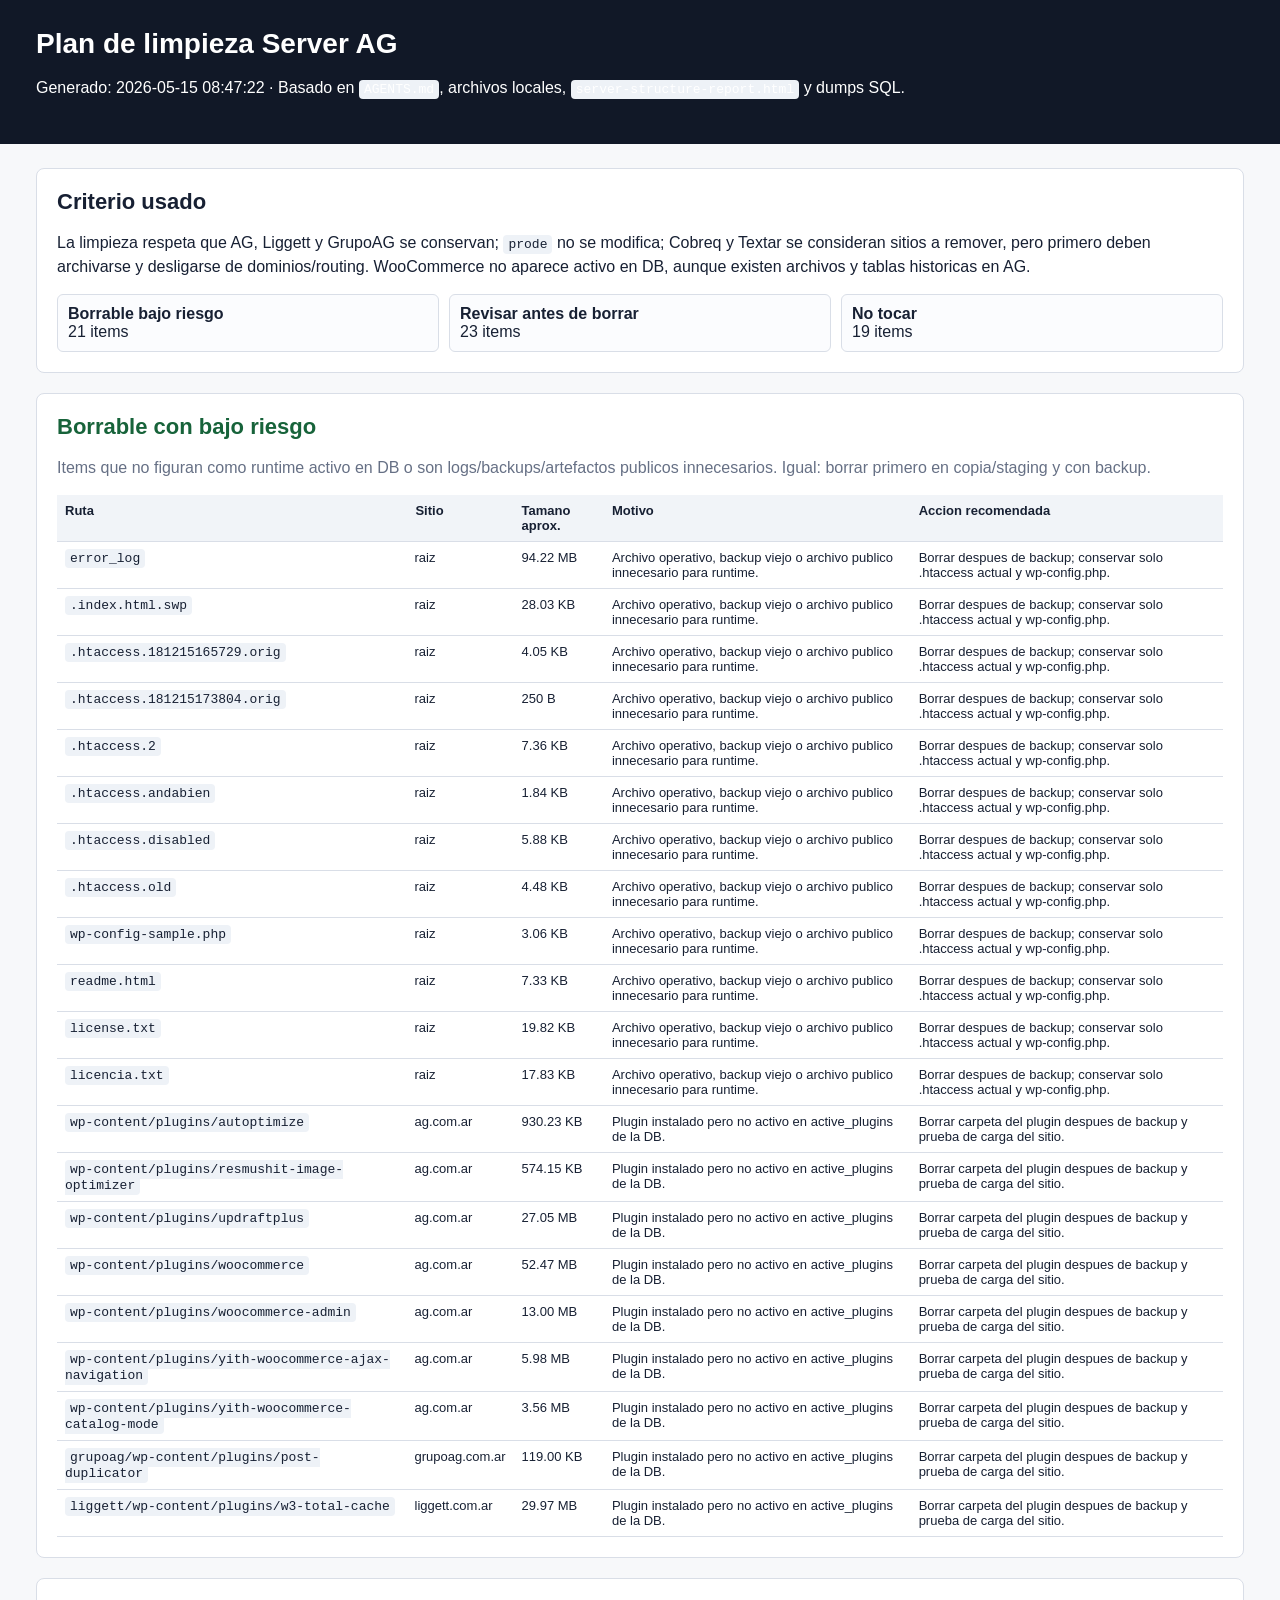
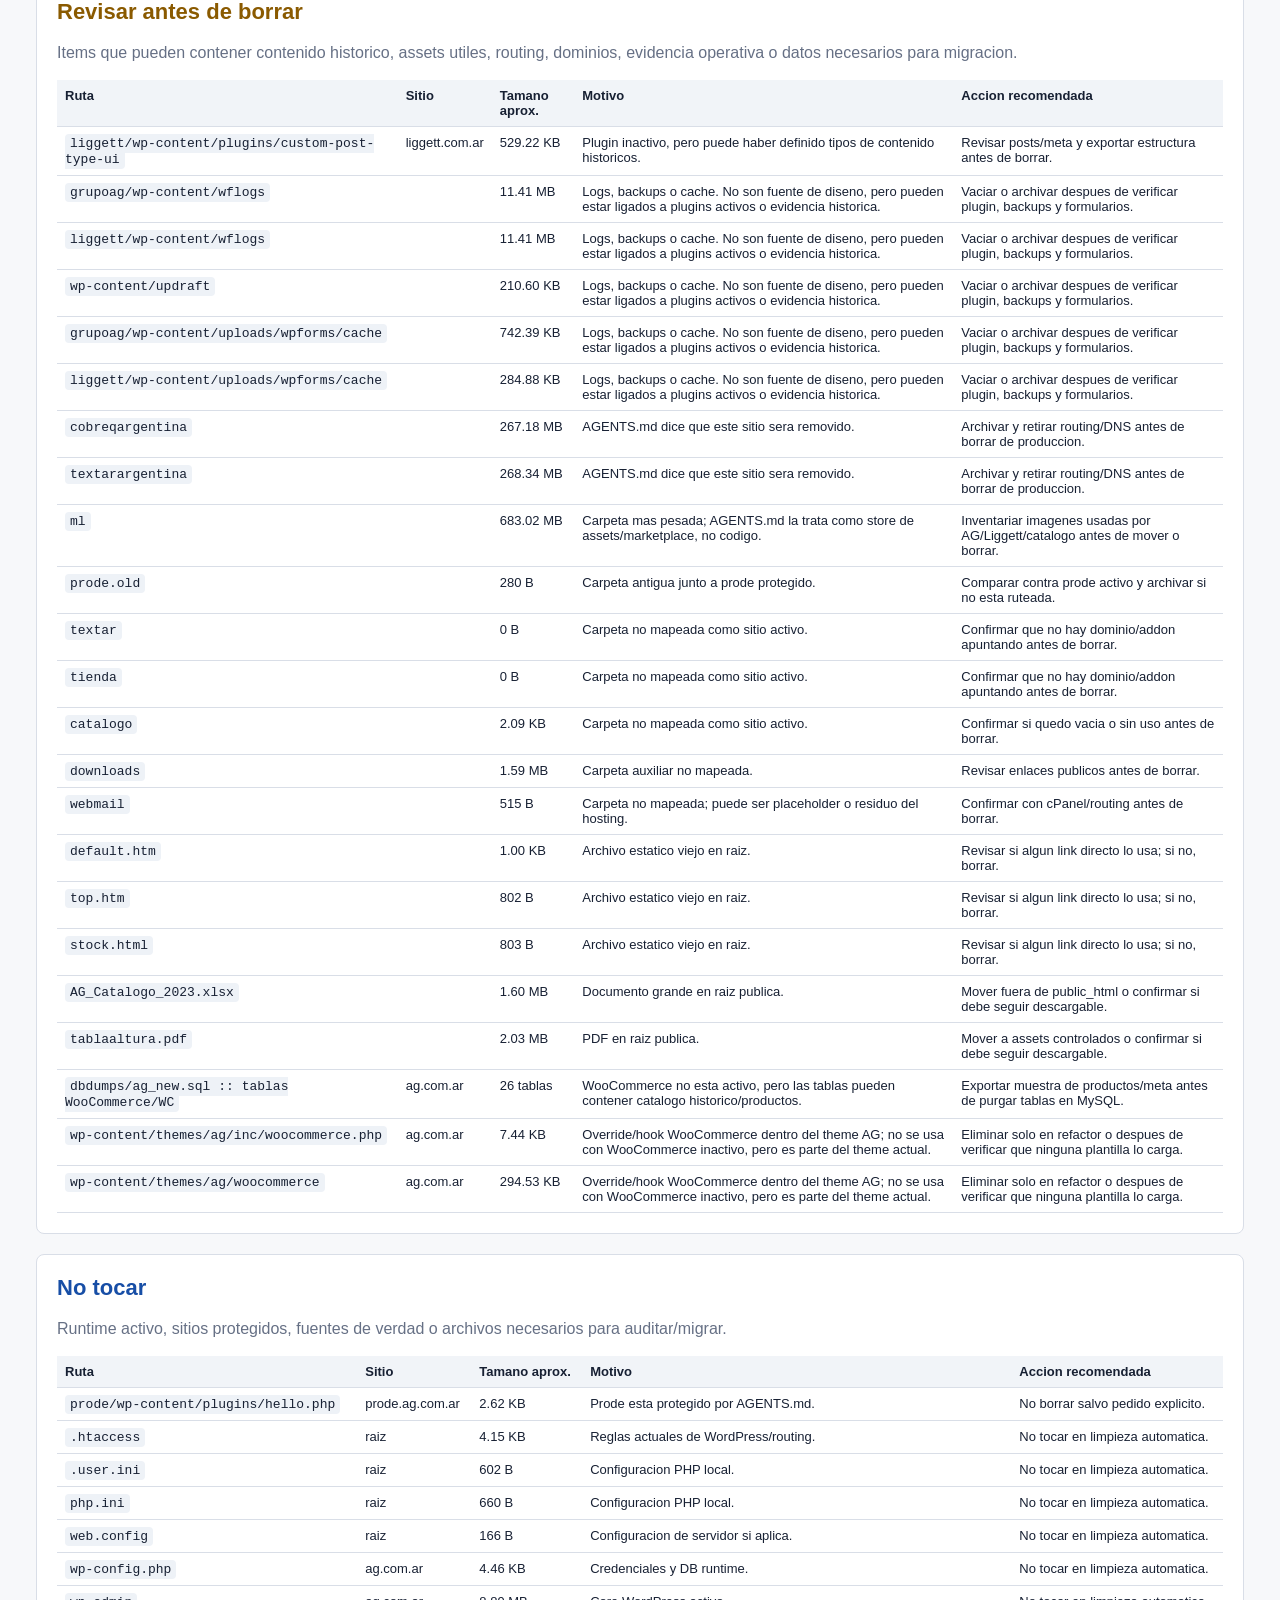
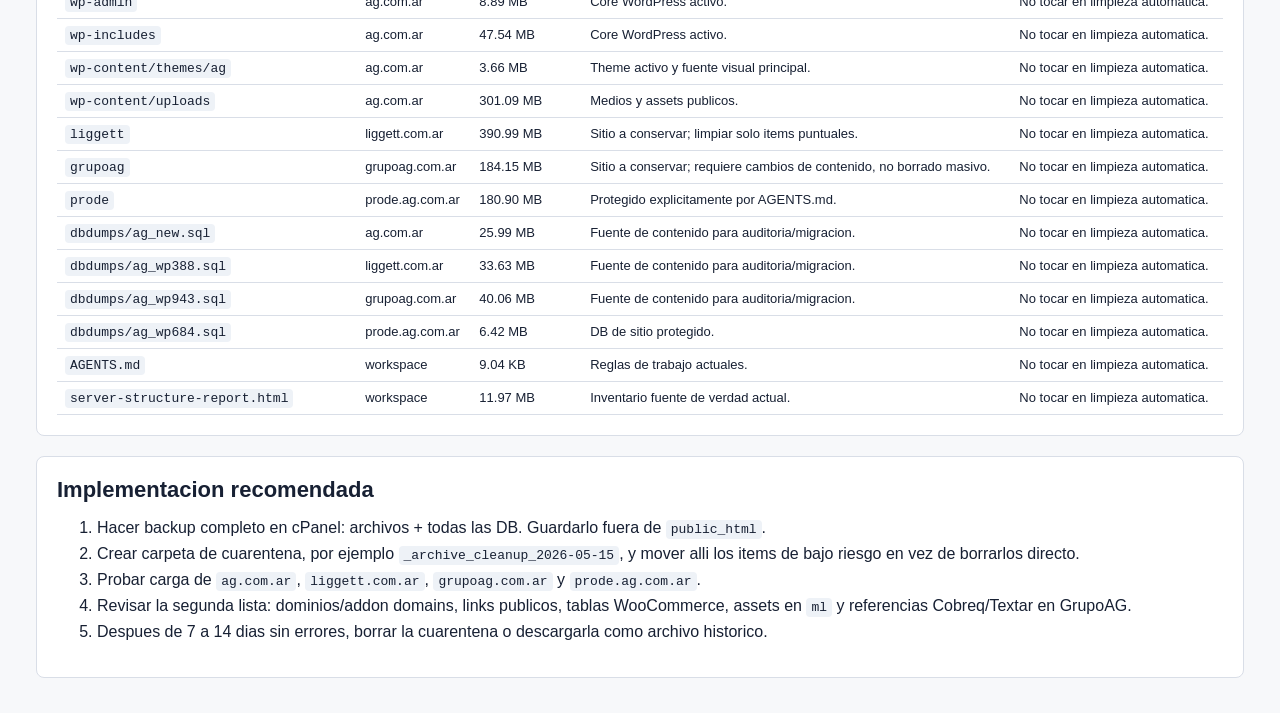
==== cleanup-plan.html @ d380a221 "plan limpieza" ====
<!doctype html>
<html lang="es">
<head>
  <meta charset="utf-8">
  <meta name="viewport" content="width=device-width, initial-scale=1">
  <title>Plan de limpieza Server AG</title>
  <style>
    body { margin: 0; font-family: Segoe UI, Arial, sans-serif; color: #172033; background: #f7f8fa; }
    header { background: #111827; color: white; padding: 28px 36px; }
    main { padding: 24px 36px 48px; }
    section { background: white; border: 1px solid #d9dee7; border-radius: 8px; margin: 0 0 20px; padding: 20px; }
    h1 { margin: 0 0 8px; font-size: 28px; }
    h2 { margin: 0 0 12px; font-size: 22px; }
    h3 { margin: 18px 0 8px; }
    p { line-height: 1.45; }
    table { width: 100%; border-collapse: collapse; font-size: 13px; }
    th, td { text-align: left; vertical-align: top; border-bottom: 1px solid #d9dee7; padding: 8px; }
    th { background: #f1f4f8; position: sticky; top: 0; }
    code { background: #eef2f7; border-radius: 4px; padding: 2px 5px; }
    .muted { color: #667085; }
    .summary { display: grid; grid-template-columns: repeat(auto-fit, minmax(180px, 1fr)); gap: 10px; }
    .summary div { border: 1px solid #d9dee7; border-radius: 6px; padding: 10px; background: #fbfcfe; }
    .ok h2 { color: #17633a; }
    .review h2 { color: #8a5a00; }
    .keep h2 { color: #174ea6; }
    ol li { margin: 0 0 8px; }
  </style>
</head>
<body>
<header>
  <h1>Plan de limpieza Server AG</h1>
  <p>Generado: 2026-05-15 08:47:22 · Basado en <code>AGENTS.md</code>, archivos locales, <code>server-structure-report.html</code> y dumps SQL.</p>
</header>
<main>
  <section>
    <h2>Criterio usado</h2>
    <p>La limpieza respeta que AG, Liggett y GrupoAG se conservan; <code>prode</code> no se modifica; Cobreq y Textar se consideran sitios a remover, pero primero deben archivarse y desligarse de dominios/routing. WooCommerce no aparece activo en DB, aunque existen archivos y tablas historicas en AG.</p>
    <div class="summary">
      <div><b>Borrable bajo riesgo</b><br>21 items</div>
      <div><b>Revisar antes de borrar</b><br>23 items</div>
      <div><b>No tocar</b><br>19 items</div>
    </div>
  </section>

  <section class="ok">
    <h2>Borrable con bajo riesgo</h2>
    <p class="muted">Items que no figuran como runtime activo en DB o son logs/backups/artefactos publicos innecesarios. Igual: borrar primero en copia/staging y con backup.</p>
    <table><thead><tr><th>Ruta</th><th>Sitio</th><th>Tamano aprox.</th><th>Motivo</th><th>Accion recomendada</th></tr></thead><tbody><tr><td><code>error_log</code></td><td>raiz</td><td>94.22 MB</td><td>Archivo operativo, backup viejo o archivo publico innecesario para runtime.</td><td>Borrar despues de backup; conservar solo .htaccess actual y wp-config.php.</td></tr>
<tr><td><code>.index.html.swp</code></td><td>raiz</td><td>28.03 KB</td><td>Archivo operativo, backup viejo o archivo publico innecesario para runtime.</td><td>Borrar despues de backup; conservar solo .htaccess actual y wp-config.php.</td></tr>
<tr><td><code>.htaccess.181215165729.orig</code></td><td>raiz</td><td>4.05 KB</td><td>Archivo operativo, backup viejo o archivo publico innecesario para runtime.</td><td>Borrar despues de backup; conservar solo .htaccess actual y wp-config.php.</td></tr>
<tr><td><code>.htaccess.181215173804.orig</code></td><td>raiz</td><td>250 B</td><td>Archivo operativo, backup viejo o archivo publico innecesario para runtime.</td><td>Borrar despues de backup; conservar solo .htaccess actual y wp-config.php.</td></tr>
<tr><td><code>.htaccess.2</code></td><td>raiz</td><td>7.36 KB</td><td>Archivo operativo, backup viejo o archivo publico innecesario para runtime.</td><td>Borrar despues de backup; conservar solo .htaccess actual y wp-config.php.</td></tr>
<tr><td><code>.htaccess.andabien</code></td><td>raiz</td><td>1.84 KB</td><td>Archivo operativo, backup viejo o archivo publico innecesario para runtime.</td><td>Borrar despues de backup; conservar solo .htaccess actual y wp-config.php.</td></tr>
<tr><td><code>.htaccess.disabled</code></td><td>raiz</td><td>5.88 KB</td><td>Archivo operativo, backup viejo o archivo publico innecesario para runtime.</td><td>Borrar despues de backup; conservar solo .htaccess actual y wp-config.php.</td></tr>
<tr><td><code>.htaccess.old</code></td><td>raiz</td><td>4.48 KB</td><td>Archivo operativo, backup viejo o archivo publico innecesario para runtime.</td><td>Borrar despues de backup; conservar solo .htaccess actual y wp-config.php.</td></tr>
<tr><td><code>wp-config-sample.php</code></td><td>raiz</td><td>3.06 KB</td><td>Archivo operativo, backup viejo o archivo publico innecesario para runtime.</td><td>Borrar despues de backup; conservar solo .htaccess actual y wp-config.php.</td></tr>
<tr><td><code>readme.html</code></td><td>raiz</td><td>7.33 KB</td><td>Archivo operativo, backup viejo o archivo publico innecesario para runtime.</td><td>Borrar despues de backup; conservar solo .htaccess actual y wp-config.php.</td></tr>
<tr><td><code>license.txt</code></td><td>raiz</td><td>19.82 KB</td><td>Archivo operativo, backup viejo o archivo publico innecesario para runtime.</td><td>Borrar despues de backup; conservar solo .htaccess actual y wp-config.php.</td></tr>
<tr><td><code>licencia.txt</code></td><td>raiz</td><td>17.83 KB</td><td>Archivo operativo, backup viejo o archivo publico innecesario para runtime.</td><td>Borrar despues de backup; conservar solo .htaccess actual y wp-config.php.</td></tr>
<tr><td><code>wp-content/plugins/autoptimize</code></td><td>ag.com.ar</td><td>930.23 KB</td><td>Plugin instalado pero no activo en active_plugins de la DB.</td><td>Borrar carpeta del plugin despues de backup y prueba de carga del sitio.</td></tr>
<tr><td><code>wp-content/plugins/resmushit-image-optimizer</code></td><td>ag.com.ar</td><td>574.15 KB</td><td>Plugin instalado pero no activo en active_plugins de la DB.</td><td>Borrar carpeta del plugin despues de backup y prueba de carga del sitio.</td></tr>
<tr><td><code>wp-content/plugins/updraftplus</code></td><td>ag.com.ar</td><td>27.05 MB</td><td>Plugin instalado pero no activo en active_plugins de la DB.</td><td>Borrar carpeta del plugin despues de backup y prueba de carga del sitio.</td></tr>
<tr><td><code>wp-content/plugins/woocommerce</code></td><td>ag.com.ar</td><td>52.47 MB</td><td>Plugin instalado pero no activo en active_plugins de la DB.</td><td>Borrar carpeta del plugin despues de backup y prueba de carga del sitio.</td></tr>
<tr><td><code>wp-content/plugins/woocommerce-admin</code></td><td>ag.com.ar</td><td>13.00 MB</td><td>Plugin instalado pero no activo en active_plugins de la DB.</td><td>Borrar carpeta del plugin despues de backup y prueba de carga del sitio.</td></tr>
<tr><td><code>wp-content/plugins/yith-woocommerce-ajax-navigation</code></td><td>ag.com.ar</td><td>5.98 MB</td><td>Plugin instalado pero no activo en active_plugins de la DB.</td><td>Borrar carpeta del plugin despues de backup y prueba de carga del sitio.</td></tr>
<tr><td><code>wp-content/plugins/yith-woocommerce-catalog-mode</code></td><td>ag.com.ar</td><td>3.56 MB</td><td>Plugin instalado pero no activo en active_plugins de la DB.</td><td>Borrar carpeta del plugin despues de backup y prueba de carga del sitio.</td></tr>
<tr><td><code>grupoag/wp-content/plugins/post-duplicator</code></td><td>grupoag.com.ar</td><td>119.00 KB</td><td>Plugin instalado pero no activo en active_plugins de la DB.</td><td>Borrar carpeta del plugin despues de backup y prueba de carga del sitio.</td></tr>
<tr><td><code>liggett/wp-content/plugins/w3-total-cache</code></td><td>liggett.com.ar</td><td>29.97 MB</td><td>Plugin instalado pero no activo en active_plugins de la DB.</td><td>Borrar carpeta del plugin despues de backup y prueba de carga del sitio.</td></tr></tbody></table>
  </section>

  <section class="review">
    <h2>Revisar antes de borrar</h2>
    <p class="muted">Items que pueden contener contenido historico, assets utiles, routing, dominios, evidencia operativa o datos necesarios para migracion.</p>
    <table><thead><tr><th>Ruta</th><th>Sitio</th><th>Tamano aprox.</th><th>Motivo</th><th>Accion recomendada</th></tr></thead><tbody><tr><td><code>liggett/wp-content/plugins/custom-post-type-ui</code></td><td>liggett.com.ar</td><td>529.22 KB</td><td>Plugin inactivo, pero puede haber definido tipos de contenido historicos.</td><td>Revisar posts/meta y exportar estructura antes de borrar.</td></tr>
<tr><td><code>grupoag/wp-content/wflogs</code></td><td></td><td>11.41 MB</td><td>Logs, backups o cache. No son fuente de diseno, pero pueden estar ligados a plugins activos o evidencia historica.</td><td>Vaciar o archivar despues de verificar plugin, backups y formularios.</td></tr>
<tr><td><code>liggett/wp-content/wflogs</code></td><td></td><td>11.41 MB</td><td>Logs, backups o cache. No son fuente de diseno, pero pueden estar ligados a plugins activos o evidencia historica.</td><td>Vaciar o archivar despues de verificar plugin, backups y formularios.</td></tr>
<tr><td><code>wp-content/updraft</code></td><td></td><td>210.60 KB</td><td>Logs, backups o cache. No son fuente de diseno, pero pueden estar ligados a plugins activos o evidencia historica.</td><td>Vaciar o archivar despues de verificar plugin, backups y formularios.</td></tr>
<tr><td><code>grupoag/wp-content/uploads/wpforms/cache</code></td><td></td><td>742.39 KB</td><td>Logs, backups o cache. No son fuente de diseno, pero pueden estar ligados a plugins activos o evidencia historica.</td><td>Vaciar o archivar despues de verificar plugin, backups y formularios.</td></tr>
<tr><td><code>liggett/wp-content/uploads/wpforms/cache</code></td><td></td><td>284.88 KB</td><td>Logs, backups o cache. No son fuente de diseno, pero pueden estar ligados a plugins activos o evidencia historica.</td><td>Vaciar o archivar despues de verificar plugin, backups y formularios.</td></tr>
<tr><td><code>cobreqargentina</code></td><td></td><td>267.18 MB</td><td>AGENTS.md dice que este sitio sera removido.</td><td>Archivar y retirar routing/DNS antes de borrar de produccion.</td></tr>
<tr><td><code>textarargentina</code></td><td></td><td>268.34 MB</td><td>AGENTS.md dice que este sitio sera removido.</td><td>Archivar y retirar routing/DNS antes de borrar de produccion.</td></tr>
<tr><td><code>ml</code></td><td></td><td>683.02 MB</td><td>Carpeta mas pesada; AGENTS.md la trata como store de assets/marketplace, no codigo.</td><td>Inventariar imagenes usadas por AG/Liggett/catalogo antes de mover o borrar.</td></tr>
<tr><td><code>prode.old</code></td><td></td><td>280 B</td><td>Carpeta antigua junto a prode protegido.</td><td>Comparar contra prode activo y archivar si no esta ruteada.</td></tr>
<tr><td><code>textar</code></td><td></td><td>0 B</td><td>Carpeta no mapeada como sitio activo.</td><td>Confirmar que no hay dominio/addon apuntando antes de borrar.</td></tr>
<tr><td><code>tienda</code></td><td></td><td>0 B</td><td>Carpeta no mapeada como sitio activo.</td><td>Confirmar que no hay dominio/addon apuntando antes de borrar.</td></tr>
<tr><td><code>catalogo</code></td><td></td><td>2.09 KB</td><td>Carpeta no mapeada como sitio activo.</td><td>Confirmar si quedo vacia o sin uso antes de borrar.</td></tr>
<tr><td><code>downloads</code></td><td></td><td>1.59 MB</td><td>Carpeta auxiliar no mapeada.</td><td>Revisar enlaces publicos antes de borrar.</td></tr>
<tr><td><code>webmail</code></td><td></td><td>515 B</td><td>Carpeta no mapeada; puede ser placeholder o residuo del hosting.</td><td>Confirmar con cPanel/routing antes de borrar.</td></tr>
<tr><td><code>default.htm</code></td><td></td><td>1.00 KB</td><td>Archivo estatico viejo en raiz.</td><td>Revisar si algun link directo lo usa; si no, borrar.</td></tr>
<tr><td><code>top.htm</code></td><td></td><td>802 B</td><td>Archivo estatico viejo en raiz.</td><td>Revisar si algun link directo lo usa; si no, borrar.</td></tr>
<tr><td><code>stock.html</code></td><td></td><td>803 B</td><td>Archivo estatico viejo en raiz.</td><td>Revisar si algun link directo lo usa; si no, borrar.</td></tr>
<tr><td><code>AG_Catalogo_2023.xlsx</code></td><td></td><td>1.60 MB</td><td>Documento grande en raiz publica.</td><td>Mover fuera de public_html o confirmar si debe seguir descargable.</td></tr>
<tr><td><code>tablaaltura.pdf</code></td><td></td><td>2.03 MB</td><td>PDF en raiz publica.</td><td>Mover a assets controlados o confirmar si debe seguir descargable.</td></tr>
<tr><td><code>dbdumps/ag_new.sql :: tablas WooCommerce/WC</code></td><td>ag.com.ar</td><td>26 tablas</td><td>WooCommerce no esta activo, pero las tablas pueden contener catalogo historico/productos.</td><td>Exportar muestra de productos/meta antes de purgar tablas en MySQL.</td></tr>
<tr><td><code>wp-content/themes/ag/inc/woocommerce.php</code></td><td>ag.com.ar</td><td>7.44 KB</td><td>Override/hook WooCommerce dentro del theme AG; no se usa con WooCommerce inactivo, pero es parte del theme actual.</td><td>Eliminar solo en refactor o despues de verificar que ninguna plantilla lo carga.</td></tr>
<tr><td><code>wp-content/themes/ag/woocommerce</code></td><td>ag.com.ar</td><td>294.53 KB</td><td>Override/hook WooCommerce dentro del theme AG; no se usa con WooCommerce inactivo, pero es parte del theme actual.</td><td>Eliminar solo en refactor o despues de verificar que ninguna plantilla lo carga.</td></tr></tbody></table>
  </section>

  <section class="keep">
    <h2>No tocar</h2>
    <p class="muted">Runtime activo, sitios protegidos, fuentes de verdad o archivos necesarios para auditar/migrar.</p>
    <table><thead><tr><th>Ruta</th><th>Sitio</th><th>Tamano aprox.</th><th>Motivo</th><th>Accion recomendada</th></tr></thead><tbody><tr><td><code>prode/wp-content/plugins/hello.php</code></td><td>prode.ag.com.ar</td><td>2.62 KB</td><td>Prode esta protegido por AGENTS.md.</td><td>No borrar salvo pedido explicito.</td></tr>
<tr><td><code>.htaccess</code></td><td>raiz</td><td>4.15 KB</td><td>Reglas actuales de WordPress/routing.</td><td>No tocar en limpieza automatica.</td></tr>
<tr><td><code>.user.ini</code></td><td>raiz</td><td>602 B</td><td>Configuracion PHP local.</td><td>No tocar en limpieza automatica.</td></tr>
<tr><td><code>php.ini</code></td><td>raiz</td><td>660 B</td><td>Configuracion PHP local.</td><td>No tocar en limpieza automatica.</td></tr>
<tr><td><code>web.config</code></td><td>raiz</td><td>166 B</td><td>Configuracion de servidor si aplica.</td><td>No tocar en limpieza automatica.</td></tr>
<tr><td><code>wp-config.php</code></td><td>ag.com.ar</td><td>4.46 KB</td><td>Credenciales y DB runtime.</td><td>No tocar en limpieza automatica.</td></tr>
<tr><td><code>wp-admin</code></td><td>ag.com.ar</td><td>8.89 MB</td><td>Core WordPress activo.</td><td>No tocar en limpieza automatica.</td></tr>
<tr><td><code>wp-includes</code></td><td>ag.com.ar</td><td>47.54 MB</td><td>Core WordPress activo.</td><td>No tocar en limpieza automatica.</td></tr>
<tr><td><code>wp-content/themes/ag</code></td><td>ag.com.ar</td><td>3.66 MB</td><td>Theme activo y fuente visual principal.</td><td>No tocar en limpieza automatica.</td></tr>
<tr><td><code>wp-content/uploads</code></td><td>ag.com.ar</td><td>301.09 MB</td><td>Medios y assets publicos.</td><td>No tocar en limpieza automatica.</td></tr>
<tr><td><code>liggett</code></td><td>liggett.com.ar</td><td>390.99 MB</td><td>Sitio a conservar; limpiar solo items puntuales.</td><td>No tocar en limpieza automatica.</td></tr>
<tr><td><code>grupoag</code></td><td>grupoag.com.ar</td><td>184.15 MB</td><td>Sitio a conservar; requiere cambios de contenido, no borrado masivo.</td><td>No tocar en limpieza automatica.</td></tr>
<tr><td><code>prode</code></td><td>prode.ag.com.ar</td><td>180.90 MB</td><td>Protegido explicitamente por AGENTS.md.</td><td>No tocar en limpieza automatica.</td></tr>
<tr><td><code>dbdumps/ag_new.sql</code></td><td>ag.com.ar</td><td>25.99 MB</td><td>Fuente de contenido para auditoria/migracion.</td><td>No tocar en limpieza automatica.</td></tr>
<tr><td><code>dbdumps/ag_wp388.sql</code></td><td>liggett.com.ar</td><td>33.63 MB</td><td>Fuente de contenido para auditoria/migracion.</td><td>No tocar en limpieza automatica.</td></tr>
<tr><td><code>dbdumps/ag_wp943.sql</code></td><td>grupoag.com.ar</td><td>40.06 MB</td><td>Fuente de contenido para auditoria/migracion.</td><td>No tocar en limpieza automatica.</td></tr>
<tr><td><code>dbdumps/ag_wp684.sql</code></td><td>prode.ag.com.ar</td><td>6.42 MB</td><td>DB de sitio protegido.</td><td>No tocar en limpieza automatica.</td></tr>
<tr><td><code>AGENTS.md</code></td><td>workspace</td><td>9.04 KB</td><td>Reglas de trabajo actuales.</td><td>No tocar en limpieza automatica.</td></tr>
<tr><td><code>server-structure-report.html</code></td><td>workspace</td><td>11.97 MB</td><td>Inventario fuente de verdad actual.</td><td>No tocar en limpieza automatica.</td></tr></tbody></table>
  </section>

  <section>
    <h2>Implementacion recomendada</h2>
    <ol>
      <li>Hacer backup completo en cPanel: archivos + todas las DB. Guardarlo fuera de <code>public_html</code>.</li>
      <li>Crear carpeta de cuarentena, por ejemplo <code>_archive_cleanup_2026-05-15</code>, y mover alli los items de bajo riesgo en vez de borrarlos directo.</li>
      <li>Probar carga de <code>ag.com.ar</code>, <code>liggett.com.ar</code>, <code>grupoag.com.ar</code> y <code>prode.ag.com.ar</code>.</li>
      <li>Revisar la segunda lista: dominios/addon domains, links publicos, tablas WooCommerce, assets en <code>ml</code> y referencias Cobreq/Textar en GrupoAG.</li>
      <li>Despues de 7 a 14 dias sin errores, borrar la cuarentena o descargarla como archivo historico.</li>
    </ol>
  </section>
</main>
</body>
</html>
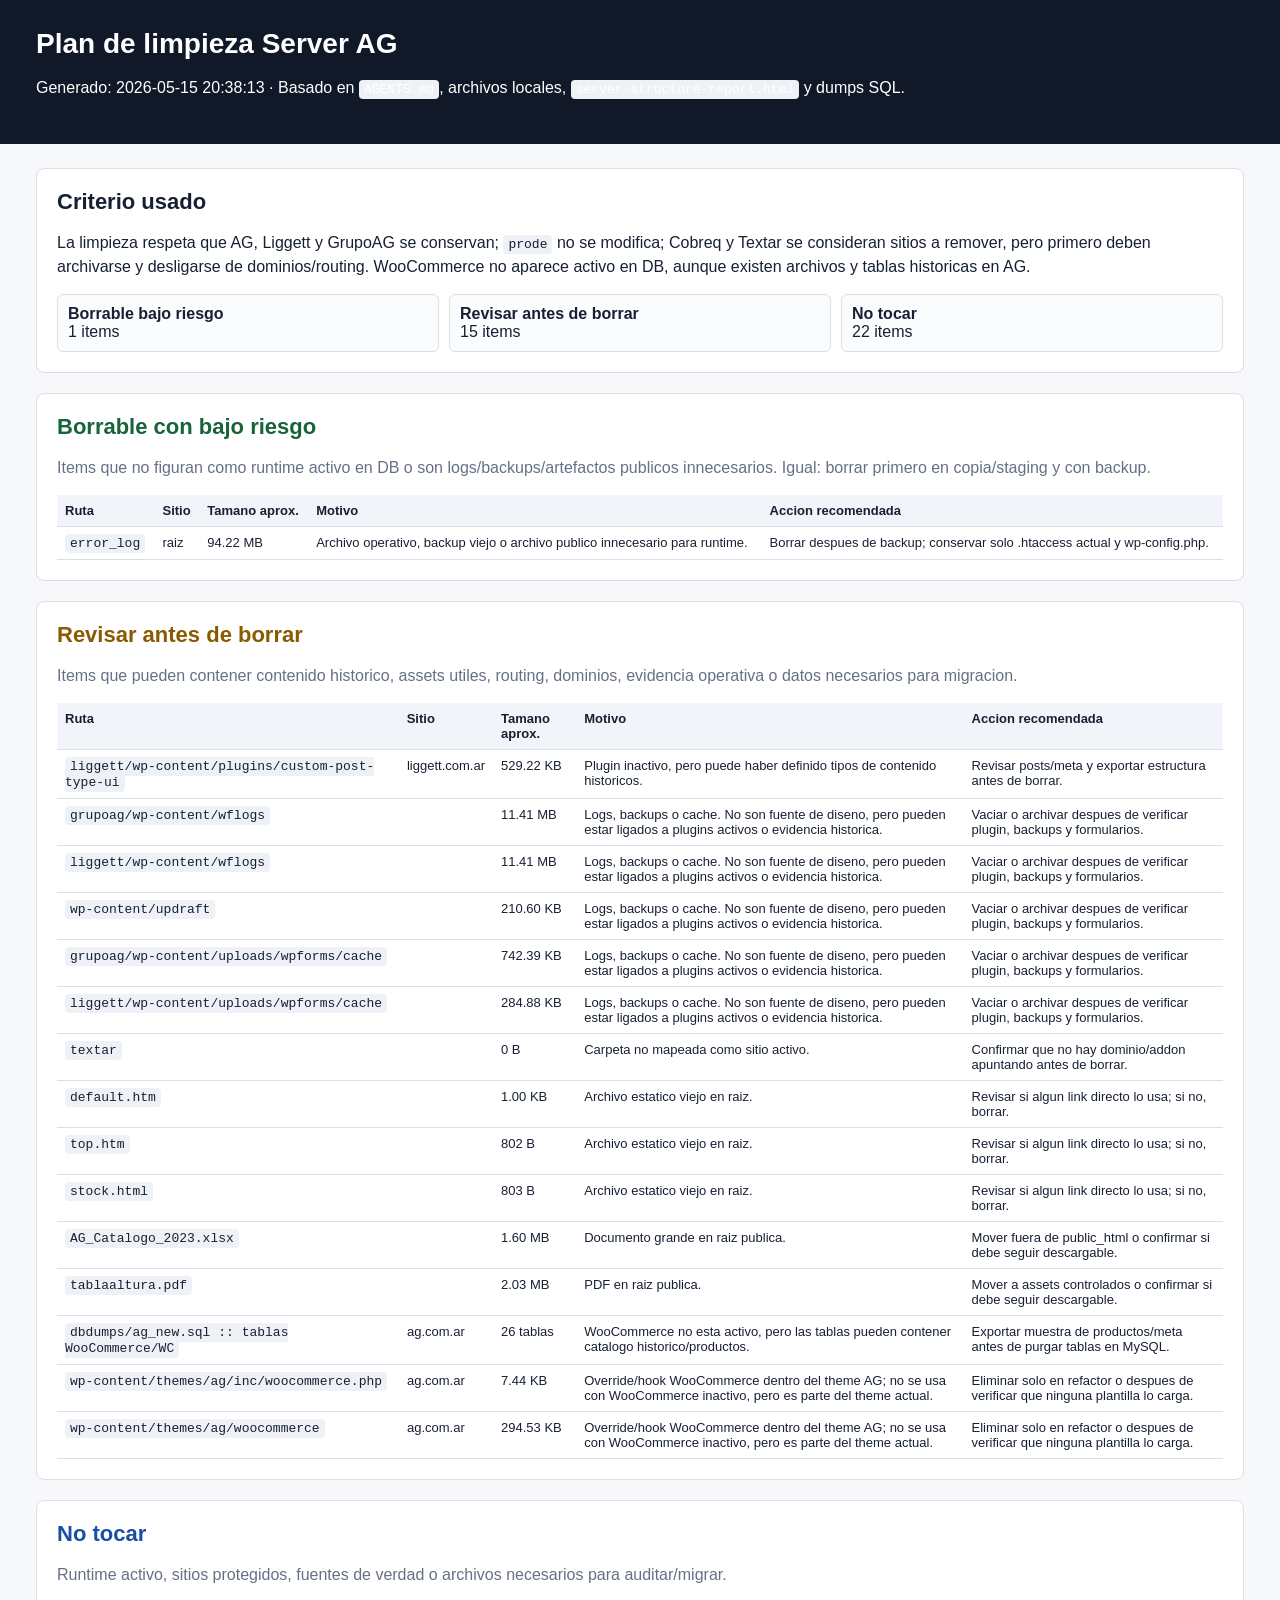
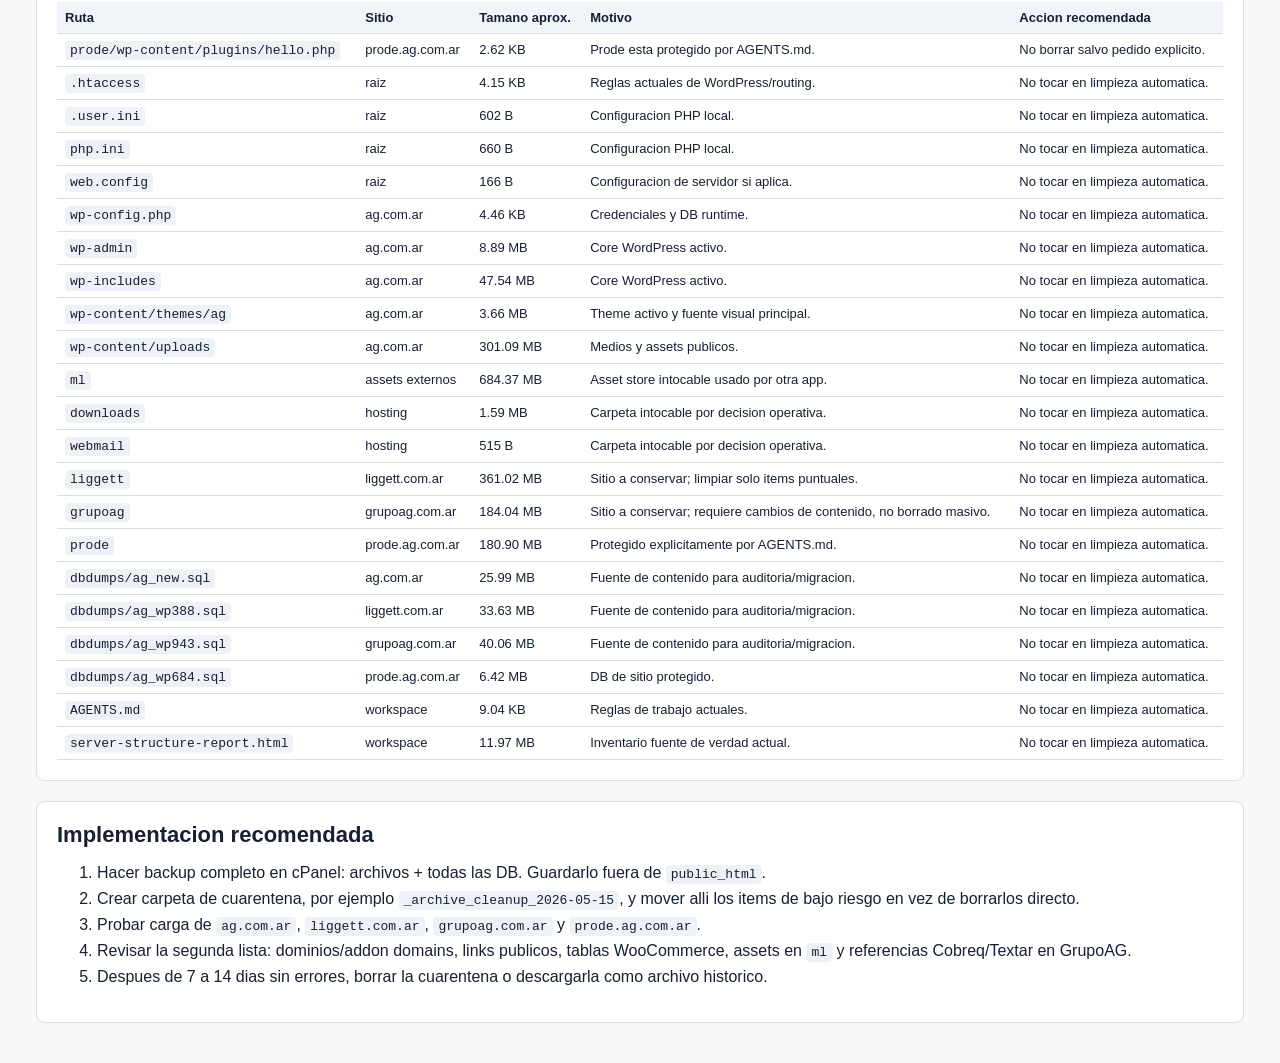
==== commit 8abb4399: "chore: update server cleanup inventory" ====
--- a/cleanup-plan.html
+++ b/cleanup-plan.html
@@ -29,43 +29,23 @@
 <body>
 <header>
   <h1>Plan de limpieza Server AG</h1>
-  <p>Generado: 2026-05-15 08:47:22 · Basado en <code>AGENTS.md</code>, archivos locales, <code>server-structure-report.html</code> y dumps SQL.</p>
+  <p>Generado: 2026-05-15 20:38:13 · Basado en <code>AGENTS.md</code>, archivos locales, <code>server-structure-report.html</code> y dumps SQL.</p>
 </header>
 <main>
   <section>
     <h2>Criterio usado</h2>
     <p>La limpieza respeta que AG, Liggett y GrupoAG se conservan; <code>prode</code> no se modifica; Cobreq y Textar se consideran sitios a remover, pero primero deben archivarse y desligarse de dominios/routing. WooCommerce no aparece activo en DB, aunque existen archivos y tablas historicas en AG.</p>
     <div class="summary">
-      <div><b>Borrable bajo riesgo</b><br>21 items</div>
-      <div><b>Revisar antes de borrar</b><br>23 items</div>
-      <div><b>No tocar</b><br>19 items</div>
+      <div><b>Borrable bajo riesgo</b><br>1 items</div>
+      <div><b>Revisar antes de borrar</b><br>15 items</div>
+      <div><b>No tocar</b><br>22 items</div>
     </div>
   </section>
 
   <section class="ok">
     <h2>Borrable con bajo riesgo</h2>
     <p class="muted">Items que no figuran como runtime activo en DB o son logs/backups/artefactos publicos innecesarios. Igual: borrar primero en copia/staging y con backup.</p>
-    <table><thead><tr><th>Ruta</th><th>Sitio</th><th>Tamano aprox.</th><th>Motivo</th><th>Accion recomendada</th></tr></thead><tbody><tr><td><code>error_log</code></td><td>raiz</td><td>94.22 MB</td><td>Archivo operativo, backup viejo o archivo publico innecesario para runtime.</td><td>Borrar despues de backup; conservar solo .htaccess actual y wp-config.php.</td></tr>
-<tr><td><code>.index.html.swp</code></td><td>raiz</td><td>28.03 KB</td><td>Archivo operativo, backup viejo o archivo publico innecesario para runtime.</td><td>Borrar despues de backup; conservar solo .htaccess actual y wp-config.php.</td></tr>
-<tr><td><code>.htaccess.181215165729.orig</code></td><td>raiz</td><td>4.05 KB</td><td>Archivo operativo, backup viejo o archivo publico innecesario para runtime.</td><td>Borrar despues de backup; conservar solo .htaccess actual y wp-config.php.</td></tr>
-<tr><td><code>.htaccess.181215173804.orig</code></td><td>raiz</td><td>250 B</td><td>Archivo operativo, backup viejo o archivo publico innecesario para runtime.</td><td>Borrar despues de backup; conservar solo .htaccess actual y wp-config.php.</td></tr>
-<tr><td><code>.htaccess.2</code></td><td>raiz</td><td>7.36 KB</td><td>Archivo operativo, backup viejo o archivo publico innecesario para runtime.</td><td>Borrar despues de backup; conservar solo .htaccess actual y wp-config.php.</td></tr>
-<tr><td><code>.htaccess.andabien</code></td><td>raiz</td><td>1.84 KB</td><td>Archivo operativo, backup viejo o archivo publico innecesario para runtime.</td><td>Borrar despues de backup; conservar solo .htaccess actual y wp-config.php.</td></tr>
-<tr><td><code>.htaccess.disabled</code></td><td>raiz</td><td>5.88 KB</td><td>Archivo operativo, backup viejo o archivo publico innecesario para runtime.</td><td>Borrar despues de backup; conservar solo .htaccess actual y wp-config.php.</td></tr>
-<tr><td><code>.htaccess.old</code></td><td>raiz</td><td>4.48 KB</td><td>Archivo operativo, backup viejo o archivo publico innecesario para runtime.</td><td>Borrar despues de backup; conservar solo .htaccess actual y wp-config.php.</td></tr>
-<tr><td><code>wp-config-sample.php</code></td><td>raiz</td><td>3.06 KB</td><td>Archivo operativo, backup viejo o archivo publico innecesario para runtime.</td><td>Borrar despues de backup; conservar solo .htaccess actual y wp-config.php.</td></tr>
-<tr><td><code>readme.html</code></td><td>raiz</td><td>7.33 KB</td><td>Archivo operativo, backup viejo o archivo publico innecesario para runtime.</td><td>Borrar despues de backup; conservar solo .htaccess actual y wp-config.php.</td></tr>
-<tr><td><code>license.txt</code></td><td>raiz</td><td>19.82 KB</td><td>Archivo operativo, backup viejo o archivo publico innecesario para runtime.</td><td>Borrar despues de backup; conservar solo .htaccess actual y wp-config.php.</td></tr>
-<tr><td><code>licencia.txt</code></td><td>raiz</td><td>17.83 KB</td><td>Archivo operativo, backup viejo o archivo publico innecesario para runtime.</td><td>Borrar despues de backup; conservar solo .htaccess actual y wp-config.php.</td></tr>
-<tr><td><code>wp-content/plugins/autoptimize</code></td><td>ag.com.ar</td><td>930.23 KB</td><td>Plugin instalado pero no activo en active_plugins de la DB.</td><td>Borrar carpeta del plugin despues de backup y prueba de carga del sitio.</td></tr>
-<tr><td><code>wp-content/plugins/resmushit-image-optimizer</code></td><td>ag.com.ar</td><td>574.15 KB</td><td>Plugin instalado pero no activo en active_plugins de la DB.</td><td>Borrar carpeta del plugin despues de backup y prueba de carga del sitio.</td></tr>
-<tr><td><code>wp-content/plugins/updraftplus</code></td><td>ag.com.ar</td><td>27.05 MB</td><td>Plugin instalado pero no activo en active_plugins de la DB.</td><td>Borrar carpeta del plugin despues de backup y prueba de carga del sitio.</td></tr>
-<tr><td><code>wp-content/plugins/woocommerce</code></td><td>ag.com.ar</td><td>52.47 MB</td><td>Plugin instalado pero no activo en active_plugins de la DB.</td><td>Borrar carpeta del plugin despues de backup y prueba de carga del sitio.</td></tr>
-<tr><td><code>wp-content/plugins/woocommerce-admin</code></td><td>ag.com.ar</td><td>13.00 MB</td><td>Plugin instalado pero no activo en active_plugins de la DB.</td><td>Borrar carpeta del plugin despues de backup y prueba de carga del sitio.</td></tr>
-<tr><td><code>wp-content/plugins/yith-woocommerce-ajax-navigation</code></td><td>ag.com.ar</td><td>5.98 MB</td><td>Plugin instalado pero no activo en active_plugins de la DB.</td><td>Borrar carpeta del plugin despues de backup y prueba de carga del sitio.</td></tr>
-<tr><td><code>wp-content/plugins/yith-woocommerce-catalog-mode</code></td><td>ag.com.ar</td><td>3.56 MB</td><td>Plugin instalado pero no activo en active_plugins de la DB.</td><td>Borrar carpeta del plugin despues de backup y prueba de carga del sitio.</td></tr>
-<tr><td><code>grupoag/wp-content/plugins/post-duplicator</code></td><td>grupoag.com.ar</td><td>119.00 KB</td><td>Plugin instalado pero no activo en active_plugins de la DB.</td><td>Borrar carpeta del plugin despues de backup y prueba de carga del sitio.</td></tr>
-<tr><td><code>liggett/wp-content/plugins/w3-total-cache</code></td><td>liggett.com.ar</td><td>29.97 MB</td><td>Plugin instalado pero no activo en active_plugins de la DB.</td><td>Borrar carpeta del plugin despues de backup y prueba de carga del sitio.</td></tr></tbody></table>
+    <table><thead><tr><th>Ruta</th><th>Sitio</th><th>Tamano aprox.</th><th>Motivo</th><th>Accion recomendada</th></tr></thead><tbody><tr><td><code>error_log</code></td><td>raiz</td><td>94.22 MB</td><td>Archivo operativo, backup viejo o archivo publico innecesario para runtime.</td><td>Borrar despues de backup; conservar solo .htaccess actual y wp-config.php.</td></tr></tbody></table>
   </section>
 
   <section class="review">
@@ -77,15 +57,7 @@
 <tr><td><code>wp-content/updraft</code></td><td></td><td>210.60 KB</td><td>Logs, backups o cache. No son fuente de diseno, pero pueden estar ligados a plugins activos o evidencia historica.</td><td>Vaciar o archivar despues de verificar plugin, backups y formularios.</td></tr>
 <tr><td><code>grupoag/wp-content/uploads/wpforms/cache</code></td><td></td><td>742.39 KB</td><td>Logs, backups o cache. No son fuente de diseno, pero pueden estar ligados a plugins activos o evidencia historica.</td><td>Vaciar o archivar despues de verificar plugin, backups y formularios.</td></tr>
 <tr><td><code>liggett/wp-content/uploads/wpforms/cache</code></td><td></td><td>284.88 KB</td><td>Logs, backups o cache. No son fuente de diseno, pero pueden estar ligados a plugins activos o evidencia historica.</td><td>Vaciar o archivar despues de verificar plugin, backups y formularios.</td></tr>
-<tr><td><code>cobreqargentina</code></td><td></td><td>267.18 MB</td><td>AGENTS.md dice que este sitio sera removido.</td><td>Archivar y retirar routing/DNS antes de borrar de produccion.</td></tr>
-<tr><td><code>textarargentina</code></td><td></td><td>268.34 MB</td><td>AGENTS.md dice que este sitio sera removido.</td><td>Archivar y retirar routing/DNS antes de borrar de produccion.</td></tr>
-<tr><td><code>ml</code></td><td></td><td>683.02 MB</td><td>Carpeta mas pesada; AGENTS.md la trata como store de assets/marketplace, no codigo.</td><td>Inventariar imagenes usadas por AG/Liggett/catalogo antes de mover o borrar.</td></tr>
-<tr><td><code>prode.old</code></td><td></td><td>280 B</td><td>Carpeta antigua junto a prode protegido.</td><td>Comparar contra prode activo y archivar si no esta ruteada.</td></tr>
 <tr><td><code>textar</code></td><td></td><td>0 B</td><td>Carpeta no mapeada como sitio activo.</td><td>Confirmar que no hay dominio/addon apuntando antes de borrar.</td></tr>
-<tr><td><code>tienda</code></td><td></td><td>0 B</td><td>Carpeta no mapeada como sitio activo.</td><td>Confirmar que no hay dominio/addon apuntando antes de borrar.</td></tr>
-<tr><td><code>catalogo</code></td><td></td><td>2.09 KB</td><td>Carpeta no mapeada como sitio activo.</td><td>Confirmar si quedo vacia o sin uso antes de borrar.</td></tr>
-<tr><td><code>downloads</code></td><td></td><td>1.59 MB</td><td>Carpeta auxiliar no mapeada.</td><td>Revisar enlaces publicos antes de borrar.</td></tr>
-<tr><td><code>webmail</code></td><td></td><td>515 B</td><td>Carpeta no mapeada; puede ser placeholder o residuo del hosting.</td><td>Confirmar con cPanel/routing antes de borrar.</td></tr>
 <tr><td><code>default.htm</code></td><td></td><td>1.00 KB</td><td>Archivo estatico viejo en raiz.</td><td>Revisar si algun link directo lo usa; si no, borrar.</td></tr>
 <tr><td><code>top.htm</code></td><td></td><td>802 B</td><td>Archivo estatico viejo en raiz.</td><td>Revisar si algun link directo lo usa; si no, borrar.</td></tr>
 <tr><td><code>stock.html</code></td><td></td><td>803 B</td><td>Archivo estatico viejo en raiz.</td><td>Revisar si algun link directo lo usa; si no, borrar.</td></tr>
@@ -109,8 +81,11 @@
 <tr><td><code>wp-includes</code></td><td>ag.com.ar</td><td>47.54 MB</td><td>Core WordPress activo.</td><td>No tocar en limpieza automatica.</td></tr>
 <tr><td><code>wp-content/themes/ag</code></td><td>ag.com.ar</td><td>3.66 MB</td><td>Theme activo y fuente visual principal.</td><td>No tocar en limpieza automatica.</td></tr>
 <tr><td><code>wp-content/uploads</code></td><td>ag.com.ar</td><td>301.09 MB</td><td>Medios y assets publicos.</td><td>No tocar en limpieza automatica.</td></tr>
-<tr><td><code>liggett</code></td><td>liggett.com.ar</td><td>390.99 MB</td><td>Sitio a conservar; limpiar solo items puntuales.</td><td>No tocar en limpieza automatica.</td></tr>
-<tr><td><code>grupoag</code></td><td>grupoag.com.ar</td><td>184.15 MB</td><td>Sitio a conservar; requiere cambios de contenido, no borrado masivo.</td><td>No tocar en limpieza automatica.</td></tr>
+<tr><td><code>ml</code></td><td>assets externos</td><td>684.37 MB</td><td>Asset store intocable usado por otra app.</td><td>No tocar en limpieza automatica.</td></tr>
+<tr><td><code>downloads</code></td><td>hosting</td><td>1.59 MB</td><td>Carpeta intocable por decision operativa.</td><td>No tocar en limpieza automatica.</td></tr>
+<tr><td><code>webmail</code></td><td>hosting</td><td>515 B</td><td>Carpeta intocable por decision operativa.</td><td>No tocar en limpieza automatica.</td></tr>
+<tr><td><code>liggett</code></td><td>liggett.com.ar</td><td>361.02 MB</td><td>Sitio a conservar; limpiar solo items puntuales.</td><td>No tocar en limpieza automatica.</td></tr>
+<tr><td><code>grupoag</code></td><td>grupoag.com.ar</td><td>184.04 MB</td><td>Sitio a conservar; requiere cambios de contenido, no borrado masivo.</td><td>No tocar en limpieza automatica.</td></tr>
 <tr><td><code>prode</code></td><td>prode.ag.com.ar</td><td>180.90 MB</td><td>Protegido explicitamente por AGENTS.md.</td><td>No tocar en limpieza automatica.</td></tr>
 <tr><td><code>dbdumps/ag_new.sql</code></td><td>ag.com.ar</td><td>25.99 MB</td><td>Fuente de contenido para auditoria/migracion.</td><td>No tocar en limpieza automatica.</td></tr>
 <tr><td><code>dbdumps/ag_wp388.sql</code></td><td>liggett.com.ar</td><td>33.63 MB</td><td>Fuente de contenido para auditoria/migracion.</td><td>No tocar en limpieza automatica.</td></tr>
